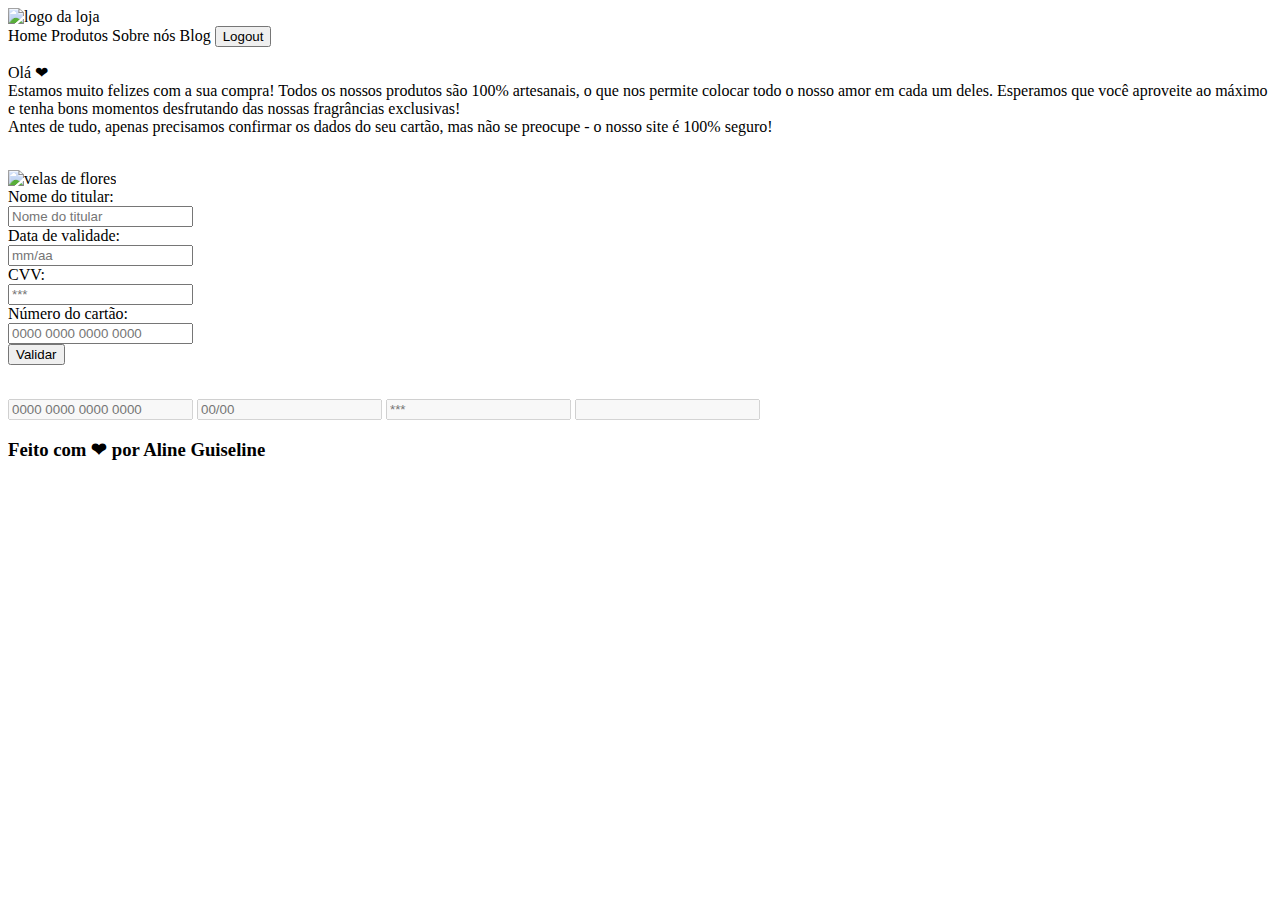
==== src/index.html @ 196773e0 "Foi feito o DOM, o isValid e o maskify" ====
<!DOCTYPE html>
<html>
  <head>
    <meta charset="utf-8">
    <title>Validador de cartão</title>
    <link rel="stylesheet" href="style.css" />
    <link rel="preconnect" href="https://fonts.googleapis.com">
    <link rel="preconnect" href="https://fonts.gstatic.com" crossorigin>
    <link href="https://fonts.googleapis.com/css2?family=Poppins:wght@200;400;600&display=swap" rel="stylesheet">
    <link rel="icon" type="image/png" href="./candle-logo.png"/>
  </head>

  <body>
    <header>
    <img src="./candle-logo.png" id="candle-logo" alt="logo da loja">

      <div class="header-links">
        <a class="individual-links">Home</a>
        <a class="individual-links">Produtos</a>
        <a class="individual-links">Sobre nós</a>
        <a class="individual-links">Blog</a>
        <button class="btn-login">Logout</button>
      </div>
    </header>

    <div class="wrapper">
    <section class="container-left">
      <p>Olá <span id="p-heart">❤</span>
        <br>
        Estamos muito felizes com a sua compra! Todos os nossos produtos são 100% artesanais, o que nos permite colocar todo o nosso amor em cada um deles. Esperamos que você aproveite ao máximo e tenha bons momentos desfrutando das nossas fragrâncias exclusivas!
        <br>
        Antes de tudo, apenas precisamos confirmar os dados do seu cartão, mas não se preocupe - o nosso site é 100% seguro!
      </p>
      <br>
      
      <img class="candles-img" src="./candles.jpg" alt="velas de flores">
      </section>

      <section class="container-right">

        <form id="form">
          <label for="name">Nome do titular:</label><br>
          <input type="text" id="name" name="name" autocomplete="off" placeholder="Nome do titular"><br>
          <label for="expiry">Data de validade:</label><br>
          <input type="text" id="expiry" name="expiry" maxlength="5" pattern="[0,9]" autocomplete="off" placeholder="mm/aa"><br>
          <label for="cvv">CVV:</label><br>
          <input type="text" id="cvv" name="cvv" maxlength="3" autocomplete="off" placeholder="***"><br>
          <label for="number">Número do cartão:</label><br>
          <input type="number" id="number" name="number" value="number" pattern="[0,9]" max="16" autocomplete="off" placeholder="0000 0000 0000 0000"><br>
        </form>
          
        <button type="submit" id="btnValidate">Validar</button><br><br>
        <p id="cardResult"></p>

        <div class="card">
          <input class="card-clone" id="card-number" placeholder="0000 0000 0000 0000" disabled>
          <input class="card-clone" placeholder="00/00" disabled>
          <input class="card-clone" placeholder="***" disabled>
          <input class="card-clone" disabled>
        </div>
        
      </section>
    </div>

    <footer>
      <h3 class="footer-lab">Feito com <span id="footer-heart">❤</span> por Aline Guiseline</h3>
    </footer>
    
    <script src="index.js" type="module"></script>

  </body>
</html>
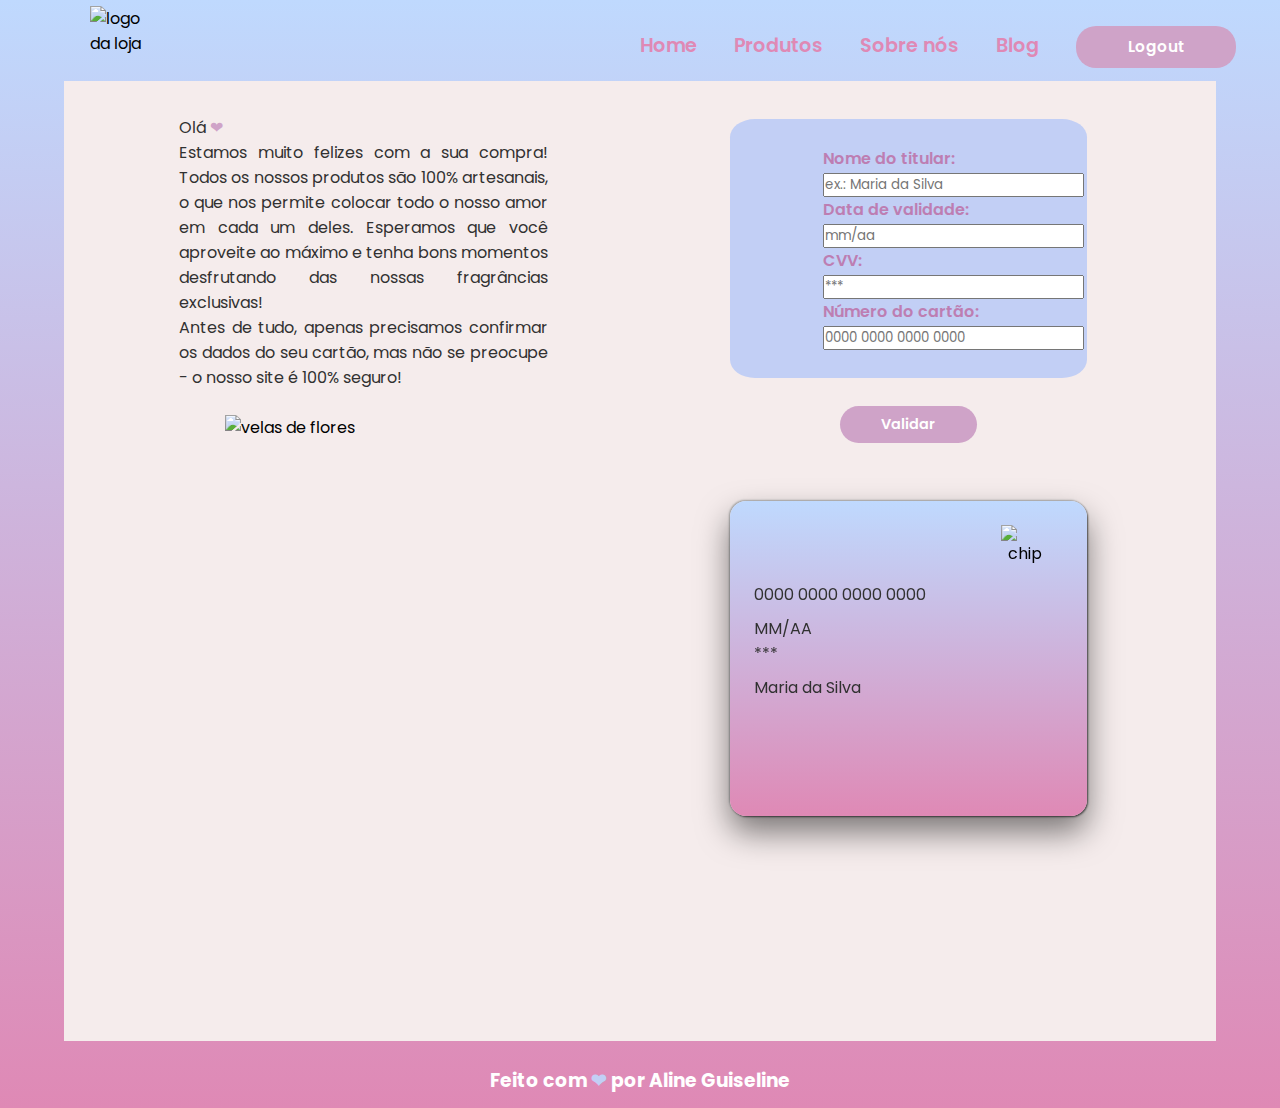
==== commit 6a35b225: "Alterações no CSS" ====
--- a/src/index.html
+++ b/src/index.html
@@ -40,33 +40,37 @@
 
         <form id="form">
           <label for="name">Nome do titular:</label><br>
-          <input type="text" id="name" name="name" autocomplete="off" placeholder="Nome do titular"><br>
+          <input type="text" id="name" autocomplete="off" placeholder="ex.: Maria da Silva"><br>
           <label for="expiry">Data de validade:</label><br>
-          <input type="text" id="expiry" name="expiry" maxlength="5" pattern="[0,9]" autocomplete="off" placeholder="mm/aa"><br>
+          <input type="text" id="expiry" maxlength="5" pattern="[0,9]" autocomplete="off" placeholder="mm/aa"><br>
           <label for="cvv">CVV:</label><br>
-          <input type="text" id="cvv" name="cvv" maxlength="3" autocomplete="off" placeholder="***"><br>
+          <input type="text" id="cvv" maxlength="3" autocomplete="off" placeholder="***"><br>
           <label for="number">Número do cartão:</label><br>
-          <input type="number" id="number" name="number" value="number" pattern="[0,9]" max="16" autocomplete="off" placeholder="0000 0000 0000 0000"><br>
+          <input type="number" id="number" value="number" pattern="[0,9]" max="16" autocomplete="off" placeholder="0000 0000 0000 0000"><br>
         </form>
-          
-        <button type="submit" id="btnValidate">Validar</button><br><br>
-        <p id="cardResult"></p>
 
-        <div class="card">
+        <button type="submit" id="btnValidate">Validar</button><br>
+        <br><p id="cardResult"></p>
+
+
+       <div class="card">
+        <div class="chip" id="card-chip"><img src="./chip.svg" alt="chip"/></div>
           <input class="card-clone" id="card-number" placeholder="0000 0000 0000 0000" disabled>
-          <input class="card-clone" placeholder="00/00" disabled>
-          <input class="card-clone" placeholder="***" disabled>
-          <input class="card-clone" disabled>
+          <div class="test">
+          <input class="card-clone" id="card-expiry" placeholder="MM/AA" disabled>
+          <input class="card-clone" id="card-cvv" placeholder="***" disabled>
         </div>
-        
+          <input class="card-clone" id="card-name" placeholder="Maria da Silva" disabled>
+      </div>
+      <div class="card__brand"><i id="cardBrand"></i></div>
+
       </section>
     </div>
 
     <footer>
       <h3 class="footer-lab">Feito com <span id="footer-heart">❤</span> por Aline Guiseline</h3>
     </footer>
-    
+
     <script src="index.js" type="module"></script>
-
   </body>
 </html>
--- a/src/style.css
+++ b/src/style.css
@@ -0,0 +1,218 @@
+* {
+    padding: 0;
+    margin: 0;
+    box-sizing: border-box;
+    font-family: 'Poppins', sans-serif;
+}
+
+body {
+  background-image: linear-gradient(to top, #df89b5 0%, #bfd9fe 100%);
+}
+
+#candle-logo {
+  width: 5%;
+  height: 10%;
+  position: absolute;
+  margin-left: 7%;
+  margin-top: -1.5%;
+  transition: transform .2s;
+}
+
+#candle-logo:hover {
+  transform: scale(1.2);
+}
+
+.header-links {
+  margin: 2% 0 0 50%;
+  cursor: pointer;
+  color: #df89b5;
+  font-size: 120%;
+}
+
+.individual-links {
+  margin-right: 5%;
+  font-weight: 600;
+  
+}
+
+.individual-links:hover {
+  opacity: 0.7;
+}
+
+.individual-links:active {
+  opacity: 0.5;
+}
+
+.btn-login {
+  cursor: pointer;
+  border-radius: 20px;
+  border: none;
+  padding: 1.5%;
+  width: 25%;
+  background-color: #CFA3C8;
+  color: #FFFFFF;
+  font-weight: 600;
+  font-size: 80%;
+}
+
+.btn-login:hover {
+  opacity: 0.8;
+}
+
+.btn-login:active {
+  opacity: 0.7;
+}
+
+.wrapper {
+  background-color: #f5ecec;
+  margin: 1% 5% 2% 5%;
+  padding-bottom: 2%;
+}
+
+.container-left {
+  display: inline-block;
+  height: 100vh;
+  width: 50%;
+  padding-left: 10%;
+  margin-top: 3%;
+}
+
+.container-right {
+  display: inline-block;
+  height: 100vh;
+  width: 50%; 
+  position: absolute;
+  padding-left: 7%;
+  margin-top: 3%;
+}
+
+p {
+  text-align: justify;
+  width: 80%;
+  color: #313131;
+}
+
+#p-heart {
+  color: #CFA3C8;
+}
+
+.candles-img {
+  width: 50%;
+  height: 60%;
+  position: relative;
+  margin-left: 10%;
+}
+
+#form {
+  color: #bd7eb2; 
+  font-weight: 600;
+  background-color: #C2CFF5;
+  width: 65%;
+  border-radius: 7%;
+  padding: 5% 0 5% 17%;
+}
+
+#name-input {
+  color: #313131;
+  height: 5%;
+}
+
+input[type="number"]::-webkit-outer-spin-button,
+input[type="number"]::-webkit-inner-spin-button {
+    -webkit-appearance: none;
+    margin: 0;
+}
+
+#btnValidate {
+  cursor: pointer;
+  border-radius: 20px;
+  border: none;
+  padding: 1.5%;
+  width: 25%;
+  background-color: #CFA3C8;
+  color: #FFFFFF;
+  font-weight: 600;
+  font-size: 90%;
+  position: relative;
+  margin-top: 5%;
+  margin-left: 20%;
+}
+
+#btnValidate:hover {
+  opacity: 0.8;
+}
+
+#btnValidate:active {
+  opacity: 0.7;
+}
+
+#cardResult {
+  color: #313131;
+}
+
+.card {
+  width: 65%;
+  height: 35%;
+  text-align: center;
+  border-radius: 20px;
+  border: none;
+  margin-top: 6%;
+  background-image: linear-gradient(to top, #df89b5 0%, #bfd9fe 100%);
+  box-shadow: 0 1rem 2rem rgba(0, 0, 0, 0.5), -1px -1px 2px #aaa, 1px 1px 2px #555;
+  backdrop-filter: blur(0.8rem);
+  padding: 1.5rem;
+  border-radius: 1rem;
+  position: relative;
+}
+
+.card-clone {
+  background: transparent;
+  border: none;
+  color: #313131;;
+  font-size: 100%;
+}
+
+.card-clone::-webkit-input-placeholder {
+  color: #313131;;
+}
+
+#card-number {
+  margin: 5% 40% 0 0;
+}
+
+.test {
+  margin: 3% 40% 0 0;
+}
+
+
+#card-name {
+  margin: 3% 40% 0 0;
+}
+
+.chip {
+  display: flex;
+  margin-left: 80%;
+}
+
+#card-chip img {
+  width: 3rem;
+}
+
+.card__brand {
+  font-size: 3rem;
+  color: #fff;
+  min-width: 100px;
+  min-height: 75px;
+  text-align: right;
+  text-shadow: 0 2px 2px rgba(0, 0, 0, 0.4);
+}
+
+.footer-lab {
+  text-align: center;
+  padding-bottom: 1%;
+  color: #FFFFFF;
+}
+
+#footer-heart {
+  color: #C2CFF5;
+}